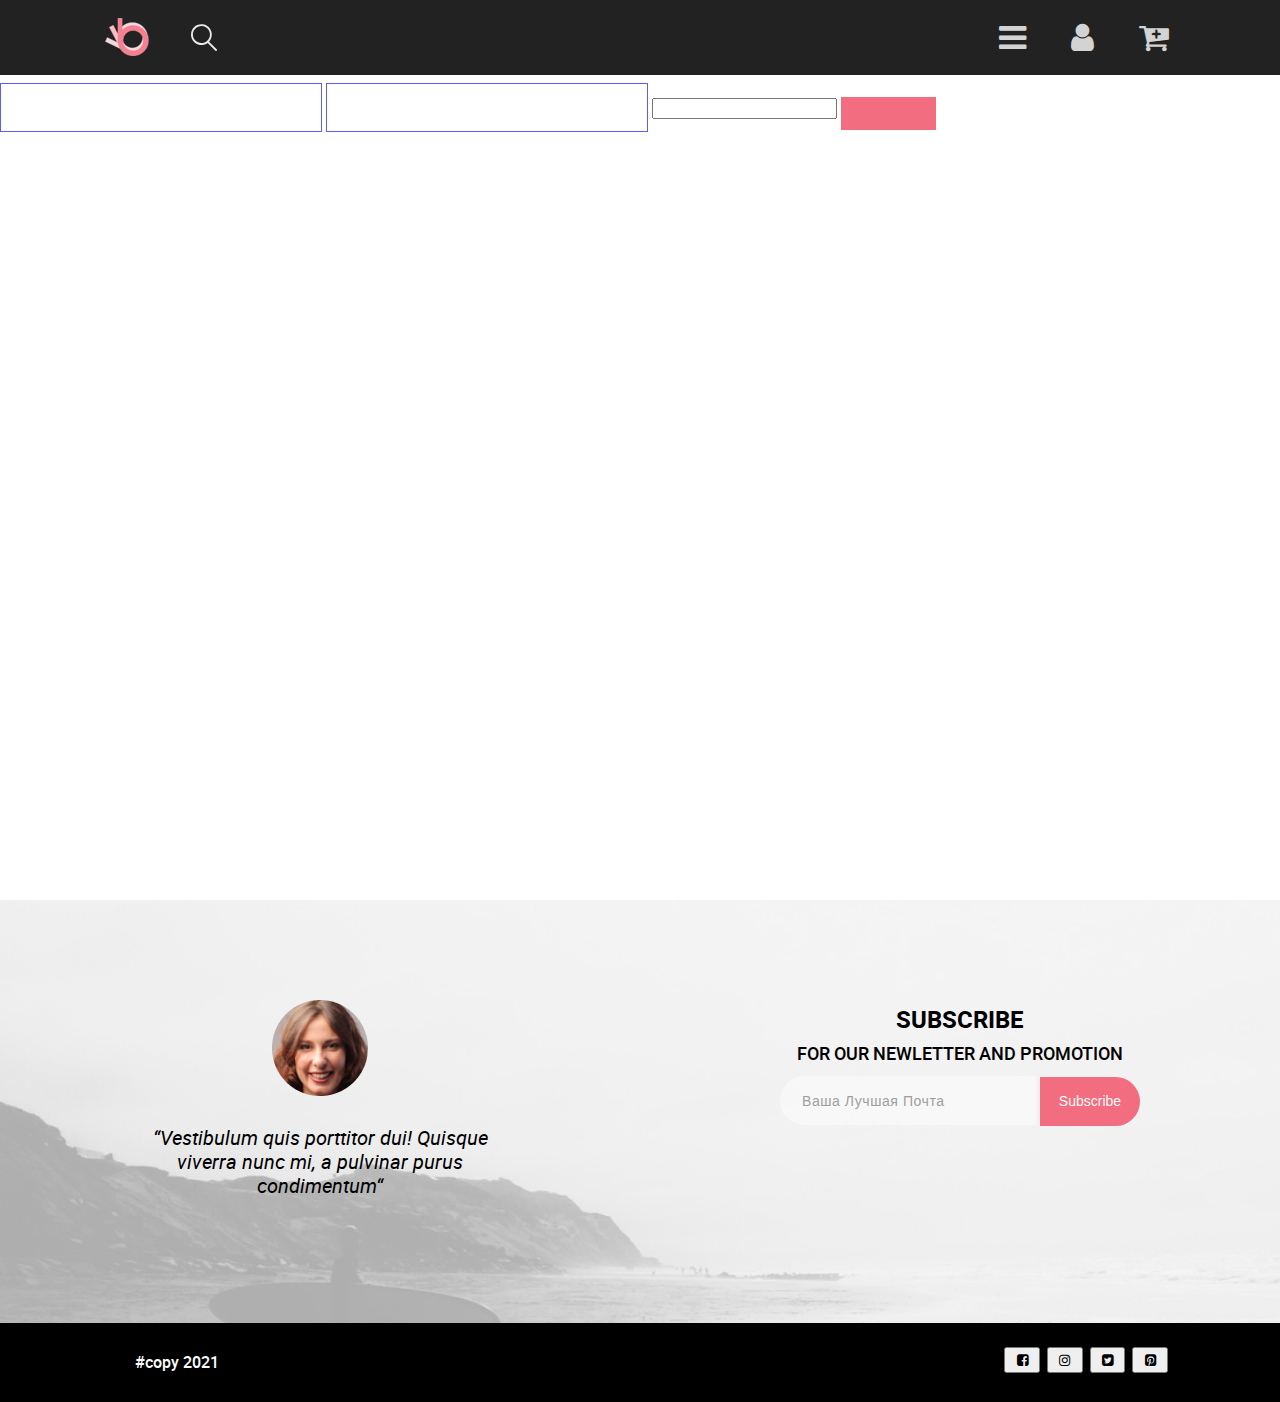
==== cart.html @ 1f988f2b "classes and object es6" ====
<!DOCTYPE html>
<html lang="en">

<head>
    <meta charset="UTF-8">
    <meta name="viewport" content="width=device-width, initial-scale=1.0">
    <title>Shop</title>
    <link rel="preconnect" href="https://fonts.gstatic.com">
    <link rel="stylesheet" href="./css/style.css">
    <link rel="stylesheet" href="font-awesome/css/font-awesome.min.css">
</head>

<body>
    <div class="wrapper">
            <header class="header">
                <div class="container header__wrapper">
                    <div class="header__wrapper_logo">
                        <a href="index.html"><img class="logo-img" src="./img/logo.svg" alt="logo" width="44"
                                height="38"></a>
                        <label class="search-label visualy-hidden" for="search"></label>
                        <input type="search" class="search" placeholder="Поиск" id="search">
                        <img src="./img/loupe.svg" alt="лупа" width="27" height="28">
                    </div>
                    <ul class="header__list">
                        <button type="button" class="header__list_button" id="menu_burger">
                            <i style="font-size: xx-large;
                            color: lightgray;" class="fa fa-bars"></i>
                        </button>
                        <li><button type="button" class="header__list_button mobile-hide"> <a href="registration.html">
                                    <i style="font-size: xx-large; color: lightgray;" class="fa fa-user"></i>
                                </a>
                            </button>
                        </li>
                        <li><button type="button" class="header__list_button cart_button mobile-hide">
                                <i style="font-size: xx-large;
                        color: lightgray;" class="fa fa-cart-plus"></i>
                            </button>
                        </li>
                    </ul>
                    <nav id="menu" class="header__navigation">
                        <h2 class="header__navigation_heading">Menu</h2>
                        <a href="#" class="header__navigation_close">
                            <i class="fa fa-times"></i></a>
                        <ul class="list">
                            <li>
                                <a href="#" class="list__link"></a>
                                <h3 class="list__heading">man</h3>
                                <ul>
                                    <li><a class="list__heading_item" href="#">Accessories</a></li>
                                    <li><a class="list__heading_item" href="#">Bags</a></li>
                                    <li><a class="list__heading_item" href="#">Denim</a></li>
                                    <li><a class="list__heading_item" href="#">T-Shirts</a></li>
                                </ul>
                            </li>
                            <li>
                                <a href="#" class="list-link">
                                    <h3 class="list__heading">woman</h3>
                                </a>
                                <ul>
                                    <li><a class="list__heading_item" href="#">Accessories</a></li>
                                    <li><a class="list__heading_item" href="#">Jackets & Coats</a></li>
                                    <li><a class="list__heading_item" href="#">Polos</a></li>
                                    <li><a class="list__heading_item" href="#">T-Shirts</a></li>
                                    <li><a class="list__heading_item" href="#">Shirts</a></li>
                                </ul>
                            </li>
                            <li>
                                <a href="#" class="list-link">
                                    <h3 class="list__heading">kids</h3>
                                </a>
                                <ul>
                                    <li><a class="list__heading_item" href="#">Accessories</a></li>
                                    <li><a class="list__heading_item" href="#">Jackets & Coats</a></li>
                                    <li><a class="list__heading_item" href="#">Polos</a></li>
                                    <li><a class="list__heading_item" href="#">T-Shirts</a></li>
                                    <li><a class="list__heading_item" href="#">Shirts</a></li>
                                </ul>
                            </li>
                        </ul>
                    </nav>
                </div>
                <div class="wrp" id="wrp"></div>
            </header>
        <div class="order">
            <div class="cards">
                <div class="cards__wide">
                    <div class="cards__wide_img"></div>
                </div>
                <div class="cards__wide">
                    <div class="cards__wide_img"></div>
                </div>
            </div>
            <div class="supply">
                    <h3 class="supply__heading"></h3>
                    <input type="text" name="Город" id="town">
                    <input type="text" name="Район" id="district">
                    <input type="number" name="Дом" id="home">
                    <button type="submit"></button>
            </div>
        </div>
    </div>
        <footer class="footer">
            <section class="footer-wrapper">
                <h2 class="visually-hidden">Subscribe</h2> 
                <ul class="subscribe">
                    <li class="subscribe__list"><img src="./img/intersect.png" class="subscribe__list_img" alt="photo"
                            width="96" height="96">
                        <p class="subscribe__text">“Vestibulum quis porttitor dui! Quisque viverra nunc mi, a pulvinar
                            purus
                            condimentum“
                        </p>
                    </li>

                    <li class="subscribe__list">
                        <h3 class="subscribe__form_subtext">subscribe</h3>
                        <h4 class="subscribe__form_spantext">for our
                            newletter and
                            promotion</h4>
                        <form action="#" method="GET">
                            <label class="visually-hidden" for="email">Ваша лучшая почта</label>
                            <input class="subscribe__form_input" type="text" placeholder="Ваша лучшая почта"></input>
                            <button type="submit" class="subscribe__form_button">subscribe</button>
                        </form>

                    </li>
                    </form>
                </ul>
                <div class="footer__bottom">
                    <div class=" footer__copyright container">
                        <p class="footer__copytext">#copy 2021</p>
                        <ul class="footer__social">
                            <li class="footer__social_btn"><button>
                                    <a href="#" target="_blank" data-toggle="tooltip" title="Наш фейсбук"></a>
                                    <i class="fa fa-border fa-facebook-square"></i>
                                </button>
                            </li>
                            <li class="footer__social_btn"><button>
                                    <a href="#" target="_blank" data-toggle="tooltip" title="Наш инстаграм"></a>
                                    <i class="fa fa-border fa-instagram"></i>
                                </button>
                            </li>
                            <li class="footer__social_btn"><button>
                                    <a href="#" target="_blank" data-toggle="tooltip" title="Наш твитер"></a>
                                    <i class="fa fa-border fa-twitter-square"></i>
                                </button>
                            </li>
                            <li class="footer__social_btn"><button>
                                    <a href="#" target="_blank" data-toggle="tooltip" title="Наш пинтерест"></a>
                                    <i class="fa fa-border fa-pinterest-square"></i>
                                </button>
                            </li>
                        </ul>
                    </div>
            </section>
        </footer>
        <script src="script_2.js"></script>
    
</body>

</html>
---- css/style.css ----
body {
  font-family: 'Roboto', 'Arial', sans-serif;
  font-style: normal;
  font-weight: 400;
}

.wrapper {
  max-width: 1600px;
  min-height: 100vh;
}

.visually-hidden {
  position: absolute;
  width: 1px;
  height: 1px;
  margin: -1px;
  padding: 0;
  overflow: hidden;
  border: 0;
  clip: rect(0 0 0 0);
}

.container {
  width: 83.6%;
  margin: 0 auto;
}

.main {
  position: relative;
}

.section__overlay {
  width: 100%;
  height: 100%;
  background: rgba(58, 56, 56, 0.86);
  position: absolute;
  top: 0;
  display: none;
}

.search {
  display: none;
}

.display-block {
  display: block;
}

.wrp {
  width: 100%;
  height: 100px;
  background: red;
  display: none;
}

[type="text"],
[type="email"],
[type="login"] {
  width: 322px;
  height: 49px;
  opacity: 1.2;
  background: transparent;
  box-sizing: border-box;
  border: 1px solid #5c5cfd;
  color: black;
  font-weight: 300;
  font-size: 16px;
  line-height: 30px;
  letter-spacing: 0.04em;
  margin: 8px 0 20px;
  padding: 15px;
}

[type="submit"] {
  color: #FFFFFF;
  padding: 16px 66px 17px 29px;
  background-color: #F16D7F;
  text-transform: uppercase;
  border: none;
}

@media (max-width: 768px) {
  .container {
    width: 100%;
    padding-right: 0;
    padding-left: 0;
  }
}

@media (max-width: 635px) {
  .mobile_hide {
    display: none;
  }
}

/* http://meyerweb.com/eric/tools/css/reset/ 
   v2.0 | 20110126
   License: none (public domain)
*/
html, body, div, span, applet, object, iframe,
h1, h2, h3, h4, h5, h6, p, blockquote, pre,
a, abbr, acronym, address, big, cite, code,
del, dfn, em, img, ins, kbd, q, s, samp,
small, strike, strong, sub, sup, tt, var,
b, u, i, center,
dl, dt, dd, ol, ul, li,
fieldset, form, label, legend,
table, caption, tbody, tfoot, thead, tr, th, td,
article, aside, canvas, details, embed,
figure, figcaption, footer, header, hgroup,
menu, nav, output, ruby, section, summary,
time, mark, audio, video {
  margin: 0;
  padding: 0;
  border: 0;
  font-size: 100%;
  vertical-align: baseline;
}

/* HTML5 display-role reset for older browsers */
article, aside, details, figcaption, figure,
footer, header, hgroup, menu, nav, section {
  display: block;
}

body {
  line-height: 1;
}

ol, ul {
  list-style: none;
}

blockquote, q {
  quotes: none;
}

blockquote:before, blockquote:after,
q:before, q:after {
  content: '';
  content: none;
}

table {
  border-collapse: collapse;
  border-spacing: 0;
}

@font-face {
  font-family: 'Roboto';
  font-weight: 300;
  font-style: normal;
  src: url("/roboto/roboto-black.woff"), url("/roboto/roboto-black.woff2");
}

@font-face {
  font-family: 'Roboto';
  font-weight: 300;
  font-style: italic;
  src: url("/roboto/roboto-italic.woff"), url("/roboto/roboto-italic.woff2");
}

@font-face {
  font-family: 'Roboto';
  font-weight: 400;
  font-style: normal;
  src: url("/roboto/roboto-medium.woff"), url("/roboto/roboto-medium.woff2");
}

@font-face {
  font-family: 'Roboto';
  font-weight: 700;
  font-style: normal;
  src: url("/roboto/roboto-bold.woff"), url("/roboto/roboto-bold.woff2");
}

@font-face {
  font-family: 'Roboto';
  font-weight: 900;
  font-style: normal;
  src: url("/roboto/roboto-bold.woff"), url("/roboto/roboto-bold.woff2");
}

.vector {
  font-size: 14px;
  font-style: normal;
  font-weight: 400;
  line-height: 17px;
  text-transform: uppercase;
  color: #5D5D5D;
  position: relative;
  margin: 51px 0 65px;
}

.vector::after {
  content: url(./img/icons/vector.jpg);
  line-height: 0px;
  position: absolute;
  height: 1px;
  top: 11px;
}

.sort {
  text-transform: uppercase;
  margin: 51px 0 65px;
}

.header {
  background-color: #222222;
}

.header__icon {
  fill: #c5c5c5;
}

.header .header__wrapper {
  min-height: 75px;
  display: flex;
  align-items: center;
  justify-content: space-between;
  position: relative;
}

.header .header__wrapper_logo {
  display: flex;
  align-items: center;
}

.header .logo-img {
  margin: 0 41px 0 0;
}

.header .header__list {
  display: flex;
  justify-content: flex-end;
  position: relative;
}

@media (max-width: 635px) {
  .header .header__list {
    flex-direction: row-reverse;
  }
}

.header .header__navigation {
  display: none;
  position: absolute;
  right: 0px;
  top: 75px;
  min-width: 232px;
  min-height: 747px;
  background: #FBFBFB;
  border: none;
  padding: 17px 17px 0 34px;
}

.header .header__navigation_close {
  margin: 0 0 0 210px;
  background: transparent;
  color: #c5c5c5;
}

.header .header__navigation_close:hover {
  color: #F16D7F;
  cursor: pointer;
}

.header .header__navigation_heading {
  font-size: 14px;
  line-height: 17px;
  font-weight: 700;
  font-style: normal;
  color: #222222;
  text-transform: uppercase;
}

.header .list__heading {
  font-size: 14px;
  line-height: 17px;
  font-weight: 400;
  font-style: normal;
  color: #F16D7F;
  text-transform: uppercase;
  margin: 24px 0 12px 0;
  text-decoration: none;
}

.header .list__heading_item {
  text-decoration: none;
  font-size: 14px;
  line-height: 17px;
  font-weight: 400;
  font-style: normal;
  color: #9F9F9F;
  margin: 0 0 11px 22px;
  display: block;
}

.header .list__heading_item:hover {
  color: #F16D7F;
}

.header .list__link {
  text-decoration: none;
}

.header .header__list_button {
  background-color: transparent;
  fill: #F16D7F;
  border: none;
  margin: 0 0 0 33px;
}

.header .header__list_button .header__list_button_burger:hover + .header__navigation {
  display: block;
}

@media (max-width: 375px) {
  .mobile-hide {
    display: none;
  }
}

.advantages {
  min-height: 341px;
  background: #222222;
  margin-top: 95.5px;
}

.advantages__list {
  display: flex;
  justify-content: center;
  align-items: center;
}

.advantages__item {
  padding: 0 15px 0 0;
  width: 47%;
}

.ico__img {
  align-items: center;
  padding: 103px 0 0 165px;
}

.advantages__heading {
  font-size: 20px;
  font-style: normal;
  font-weight: 400;
  line-height: 24px;
  color: #FBFBFB;
  text-align: center;
  padding-top: 28px;
}

.advantages__text {
  font-size: 14px;
  font-style: normal;
  font-weight: 300;
  line-height: 17px;
  padding: 16px 30px 0;
  color: #FBFBFB;
  text-align: center;
}

@media (max-width: 768px) {
  .advantages__list {
    flex-direction: column;
    padding-bottom: 64px;
  }
  .advatages__img {
    padding-top: 48px;
  }
}

@media (max-width: 375px) {
  .ico__img {
    padding: 50px 0 0 65px;
  }
  .advantages__text {
    padding: 0;
  }
}

.featured {
  padding: 129px 0 0 0;
  display: flex;
  flex-direction: column;
  align-items: center;
}

.featured__heading {
  font-size: 30px;
  font-style: normal;
  font-weight: 400;
  line-height: 36px;
  padding-top: 96px;
  margin-bottom: 6px;
  text-align: center;
}

.featured__paragraf {
  font-size: 14px;
  line-height: 17px;
  font-weight: 400;
  font-style: normal;
  color: #9F9F9F;
  margin: 0 0 48px 0;
  text-align: center;
}

.featured__header {
  font-size: 13px;
  line-height: 16px;
  font-weight: 400;
  font-style: normal;
  color: #222222;
  text-transform: uppercase;
  margin: 25px 18px 12px 18px;
}

.featured__text {
  font-size: 14px;
  line-height: 17px;
  font-weight: 400;
  font-style: normal;
  color: #5D5D5D;
  margin: 0 18px 0 18px;
}

.featured__price {
  font-size: 16px;
  line-height: 19px;
  font-weight: 400;
  font-style: normal;
  color: #F16D7F;
  margin: 18px 18px 20px 18px;
}

.featured__list {
  display: flex;
  flex-wrap: wrap;
  justify-content: space-between;
  padding: 48px 0 0;
  margin: 0 0 48px;
}

.featured__item {
  width: 360px;
  min-height: 581px;
  background: #F8F8F8;
  position: relative;
  margin: 0 0 16px 0;
}

.featured__item:hover .featured__card {
  display: block;
}

.featured__item:hover .featured__button {
  display: block;
}

.featured__card {
  display: none;
}

.featured__card:hover {
  display: block;
}

.overlay {
  width: 360px;
  height: 420px;
  background: rgba(58, 56, 56, 0.86);
  position: absolute;
  top: 0;
}

.featured__button {
  position: absolute;
  top: 35%;
  left: 50%;
  transform: translate(-50%, -50%);
  display: none;
  background-color: transparent;
  border: 2px solid white;
  padding: 10px 35px;
  overflow: hidden;
  font-size: 14px;
  font-style: normal;
  font-weight: 400;
  line-height: 19px;
  color: white;
}

.featured__button::before {
  font-family: FontAwesome;
  content: "\f07a";
  position: absolute;
  top: 11px;
  left: -30px;
  transition: all 200ms ease;
}

.featured__button:hover::before {
  left: 7px;
}

.featured__btn {
  font-size: 16px;
  font-style: normal;
  font-weight: 400;
  line-height: 19px;
  text-align: center;
  padding: 14.5px 38.5px;
  border: 1px solid #FF6A6A;
  color: #F16D7F;
}

@media (max-width: 768px) {
  .featured__list {
    justify-content: space-around;
  }
  .featured__btn {
    margin: 32px 0 65px 277px;
  }
}

@media (max-width: 635px) {
  .featured__heading {
    padding: 64px 0 0 0;
  }
  .featured__list {
    flex-direction: column;
  }
  .featured__btn {
    margin: 32px 0 65px 100px;
  }
}

@media (max-width: 375px) {
  .featured__btn {
    margin: 42px 0 96px 79px;
  }
}

.footer-wrapper {
  background-image: url(../img/subscribe.jpg);
  background-repeat: no-repeat;
  background-size: cover;
}

.subscribe {
  display: flex;
  justify-content: space-around;
  padding: 100px 0 125px 0;
}

.subscribe__list {
  display: flex;
  flex-direction: column;
  align-items: center;
  width: 360px;
}

.subscribe__list_img {
  margin: 0 0 30px 0;
}

.subscribe__text {
  font-size: 20px;
  font-style: italic;
  font-weight: 400;
  line-height: 24px;
  align-items: center;
  text-align: center;
}

.subscribe__form_button {
  height: 49px;
  width: 100px;
  font-size: 14px;
  line-height: 17px;
  font-weight: 400;
  font-style: normal;
  color: #FBFBFB;
  background: #F16D7F;
  padding: 7px 7px 7px 7px;
  text-transform: capitalize;
  border: 0;
  border-radius: 0 25px 25px 0;
}

.footer__bottom {
  background: #000;
}

.footer__copyright {
  display: flex;
  justify-content: space-between;
}

.footer__copytext {
  padding: 30px;
  font-size: 16px;
  font-style: normal;
  font-weight: 400;
  line-height: 19px;
  color: #FBFBFB;
}

.footer__social {
  display: flex;
  justify-content: end;
  padding-top: 24px;
}

.footer__social_btn {
  padding: 0 7px 0 0;
}

.footer__form {
  display: flex;
  flex-direction: column;
  width: 35%;
  height: 142px;
  margin: 150px 230px 156px;
}

.footer__appeal {
  display: flex;
  text-align: center;
}

.subscribe__form_subtext {
  font-size: 24px;
  font-style: normal;
  font-weight: 700;
  line-height: 38px;
  text-transform: uppercase;
}

.subscribe__form_spantext {
  display: block;
  font-size: 18px;
  font-style: normal;
  font-weight: 400;
  line-height: 30px;
  text-transform: uppercase;
}

.subscribe__form_input {
  height: 49px;
  width: 256px;
  border-radius: 25px 0 0 25px;
  background-color: #FBFBFB;
  border: 0;
  font-size: 14px;
  line-height: 17px;
  font-weight: 400;
  font-style: normal;
  color: #5D5D5D;
  opacity: 0.67;
  padding: 7px 22px 7px 22px;
  text-transform: capitalize;
}

@media (max-width: 1600px) {
  .subscribe {
    width: 100%;
  }
}

@media (max-width: 768px) {
  .subscribe {
    flex-direction: column;
    align-items: center;
    padding: 54px 0 140px 0;
  }
  .subscribe__list {
    margin-top: 64px;
    width: 57%;
  }
  .footer__img {
    padding: 0 0 10px 119px;
  }
  .footer__text {
    width: 359px;
    height: 99px;
  }
  .footer__form {
    height: 137px;
    margin-top: 48px;
  }
}

@media (max-width: 635px) {
  .subscribe__form_input {
    width: 72%;
  }
  .subscribe__form_button {
    width: 28%;
  }
}

@media (max-width: 375px) {
  .subscribe {
    width: 100%;
  }
}

.intro {
  display: flex;
}

.intro .intro__heading_wrapper {
  width: 100%;
  background-color: #F1E4E6;
  display: flex;
  align-items: center;
  padding: 0 0 0 40px;
}

.intro .intro__pink-decoration {
  background: #F16D7F;
  min-width: 12px;
  height: 96px;
  margin: 0 16px 0 0;
}

.intro .intro__heading {
  font-size: 48px;
  line-height: 58px;
  font-weight: 900;
  font-style: normal;
  text-transform: uppercase;
}

.intro .intro__text {
  font-size: 32px;
  line-height: 38px;
  font-weight: 700;
  font-style: normal;
  display: block;
}

.intro .intro__pink {
  color: #F16D7F;
}

.intro .intro__img {
  width: 50%;
  height: auto;
}

@media (max-width: 1024px) {
  .intro__heading_wrapper {
    padding: 0;
  }
  .intro__heading {
    font-size: 44px;
    line-height: 52px;
    font-weight: 900;
    font-style: normal;
  }
}

@media (max-width: 768px) {
  .intro__img {
    width: 50%;
  }
}

@media (max-width: 635px) {
  .intro__heading_wrapper {
    width: 100%;
    min-height: 363px;
    justify-content: center;
  }
  .intro__img {
    display: none;
  }
  .intro__pink-decoration {
    height: 61px;
  }
}

.reg-bar {
  background: #F1E4E6;
  min-height: 148px;
  display: flex;
  align-items: center;
  justify-content: space-between;
}

.reg-bar__text {
  font-size: 24px;
  line-height: 29px;
  font-weight: 400;
  font-style: normal;
  text-transform: uppercase;
  color: #F16D7F;
  margin-left: 14%;
}

.reg {
  display: flex;
  justify-content: space-between;
  min-height: 675px;
  background-color: #fff;
}

.reg__form {
  padding-right: 125px;
}

.reg__title {
  font-size: 16px;
  font-style: normal;
  font-weight: 300;
  line-height: 39px;
}

.reg-form__advantages {
  position: relative;
}

.reg-form__heading {
  font-size: 24px;
  font-style: normal;
  font-weight: 300;
  line-height: 29px;
  padding-bottom: 22px;
  text-transform: uppercase;
  color: #222222;
}

.reg-form__text {
  font-size: 24px;
  font-style: normal;
  font-weight: 300;
  line-height: 29px;
  padding-bottom: 21px;
  color: #222222;
}

.reg-form__text-second {
  font-size: 13px;
  font-style: normal;
  font-weight: 300;
  line-height: 16px;
  color: #B1B1B1;
}

.reg__radio {
  display: flex;
  padding: 31px 0 33px 0;
}

.list__item {
  position: relative;
  font-size: 24px;
  font-style: normal;
  font-weight: 300;
  line-height: 29px;
  padding-bottom: 16px;
  color: #222222;
}

.list__item::before {
  top: 5px;
  left: -42px;
  content: url("../img/done.svg");
  position: absolute;
}

@media (max-width: 768px) {
  .reg-form__heading {
    font-size: 16px;
    line-height: 19.2px;
    padding-bottom: 32px;
  }
  .reg-form__text {
    font-size: 16px;
    line-height: 19.2px;
    padding-bottom: 21px;
  }
}

.stock__list {
  display: flex;
  flex-wrap: wrap;
  justify-content: space-between;
  padding: 64px 0 0;
  margin-bottom: 0 0 98px;
}

.stock__list .stock__item {
  width: 32%;
  min-height: 360px;
  text-align: center;
  background-size: cover;
}

.stock__list .stock__item--woman {
  background-image: url(../img/stock-img-1.jpg);
  background-repeat: no-repeat;
}

.stock__list .stock__item--man {
  background-image: url(../img/stock-img-2.jpg);
  background-repeat: no-repeat;
}

.stock__list .stock__item--kid {
  background-image: url(../img/stock-img-3.jpg);
  background-repeat: no-repeat;
}

.stock__list .stock__item--shoes {
  background-image: url(../img/stock-img-4.jpg);
  background-repeat: no-repeat;
  margin-top: 30px;
  width: 100%;
  min-height: 180px;
}

@media (max-width: 635px) {
  .stock__list .stock__item--shoes {
    width: 100%;
    margin: 32px 0 0 0;
    min-height: 111px;
  }
}

.stock__list .stock__item .stock__heading {
  font-size: 16px;
  font-style: normal;
  font-weight: 400;
  line-height: 19px;
  color: #FBFBFB;
  text-transform: uppercase;
  padding: 105px 0 0 0;
}

.stock__list .stock__item .stock__text {
  font-size: 24px;
  font-style: normal;
  font-weight: 700;
  line-height: 29px;
  color: #F16D7F;
  text-transform: uppercase;
  padding: 0 0 105px 0;
}

.stock__list .stock__item .stock__heading--two {
  padding: 65px 0 0 0;
}

.stock__list .stock__item .stock__text--two {
  padding: 0 0 65px 0;
}

@media (max-width: 768px) {
  .stock__list {
    padding: 20px 0 0 0;
  }
  .stock__item {
    min-height: 168px;
  }
}

@media (max-width: 635px) {
  .stock__list {
    justify-content: center;
  }
  .stock__item {
    width: 100%;
    margin: 32px 0 0 0;
  }
}

.wrp-catalog {
  display: grid;
  grid-template-columns: 1fr 1fr 1fr;
  justify-content: space-around;
  grid-row-gap: 10px;
}

.filter {
  position: relative;
}

.filter-list {
  position: absolute;
  display: none;
  width: 360px;
}

.filter:hover.filter-list {
  display: block;
}

@media (max-width: 768px) {
  .wrp-catalog {
    grid-template-columns: repeat(2, 1fr);
    grid-column-gap: 16px;
  }
}
/*# sourceMappingURL=style.css.map */
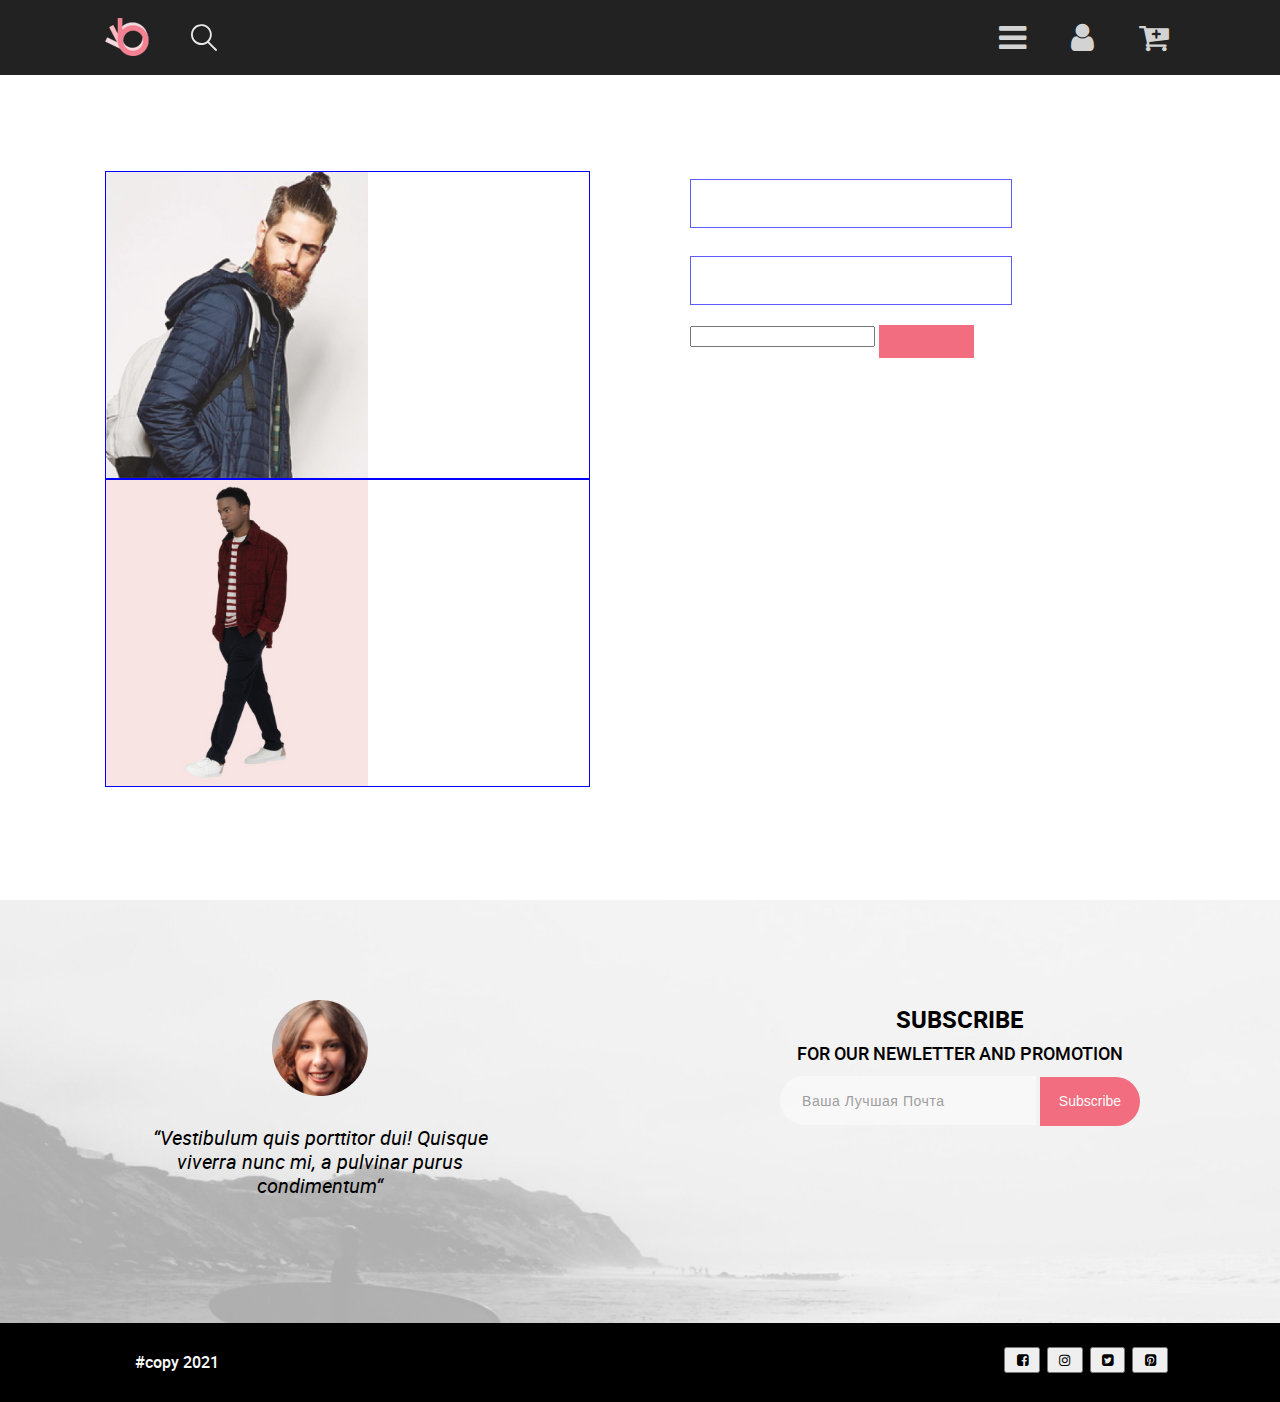
==== commit 69d68ae8: "отстала, постараюсь сократить отставание к следующему уроку" ====
--- a/cart.html
+++ b/cart.html
@@ -81,24 +81,29 @@
                 </div>
                 <div class="wrp" id="wrp"></div>
             </header>
-        <div class="order">
-            <div class="cards">
-                <div class="cards__wide">
-                    <div class="cards__wide_img"></div>
-                </div>
-                <div class="cards__wide">
-                    <div class="cards__wide_img"></div>
+            <div class="container main">
+                <div class="order">
+                    <div class="cart-cards">
+                        <div class="cart-cards__wide">
+                            <img src="./img/first.jpg" class="cart-cards__wide_img" width="262" height="306"></img>
+                            
+                        </div>
+                        <div class="cart-cards__wide">
+                            <img src="./img/walkman.jpg" class="cart-cards__wide_img" width="262" height="306"></img>
+        
+                        </div>
+                    </div>
+                    <div class="supply">
+                            <h3 class="supply__heading"></h3>
+                            <input type="text" name="Город" id="town">
+                            <input type="text" name="Район" id="district">
+                            <input type="number" name="Дом" id="home">
+                            <button type="submit"></button>
+                    </div>
                 </div>
             </div>
-            <div class="supply">
-                    <h3 class="supply__heading"></h3>
-                    <input type="text" name="Город" id="town">
-                    <input type="text" name="Район" id="district">
-                    <input type="number" name="Дом" id="home">
-                    <button type="submit"></button>
             </div>
-        </div>
-    </div>
+        
         <footer class="footer">
             <section class="footer-wrapper">
                 <h2 class="visually-hidden">Subscribe</h2> 
--- a/css/style.css
+++ b/css/style.css
@@ -1008,4 +1008,38 @@
     grid-column-gap: 16px;
   }
 }
+
+.order {
+  display: flex;
+}
+
+.cart-cards {
+  width: 50%;
+  flex-direction: column;
+  justify-content: space-around;
+  padding: 96px 0 40px;
+}
+
+.cart-cards__wide {
+  border: solid 1px blue;
+  display: flex;
+}
+
+.supply {
+  width: 50%;
+  flex-direction: column;
+  padding: 96px 0 40px;
+  margin: 0 0 0 100px;
+}
+
+.title-cart {
+  padding-bottom: 42px;
+}
+
+.cart-cards__list {
+  width: 262px;
+  height: 222px;
+  float: left;
+  padding: 22px 97px 62px 31px;
+}
 /*# sourceMappingURL=style.css.map */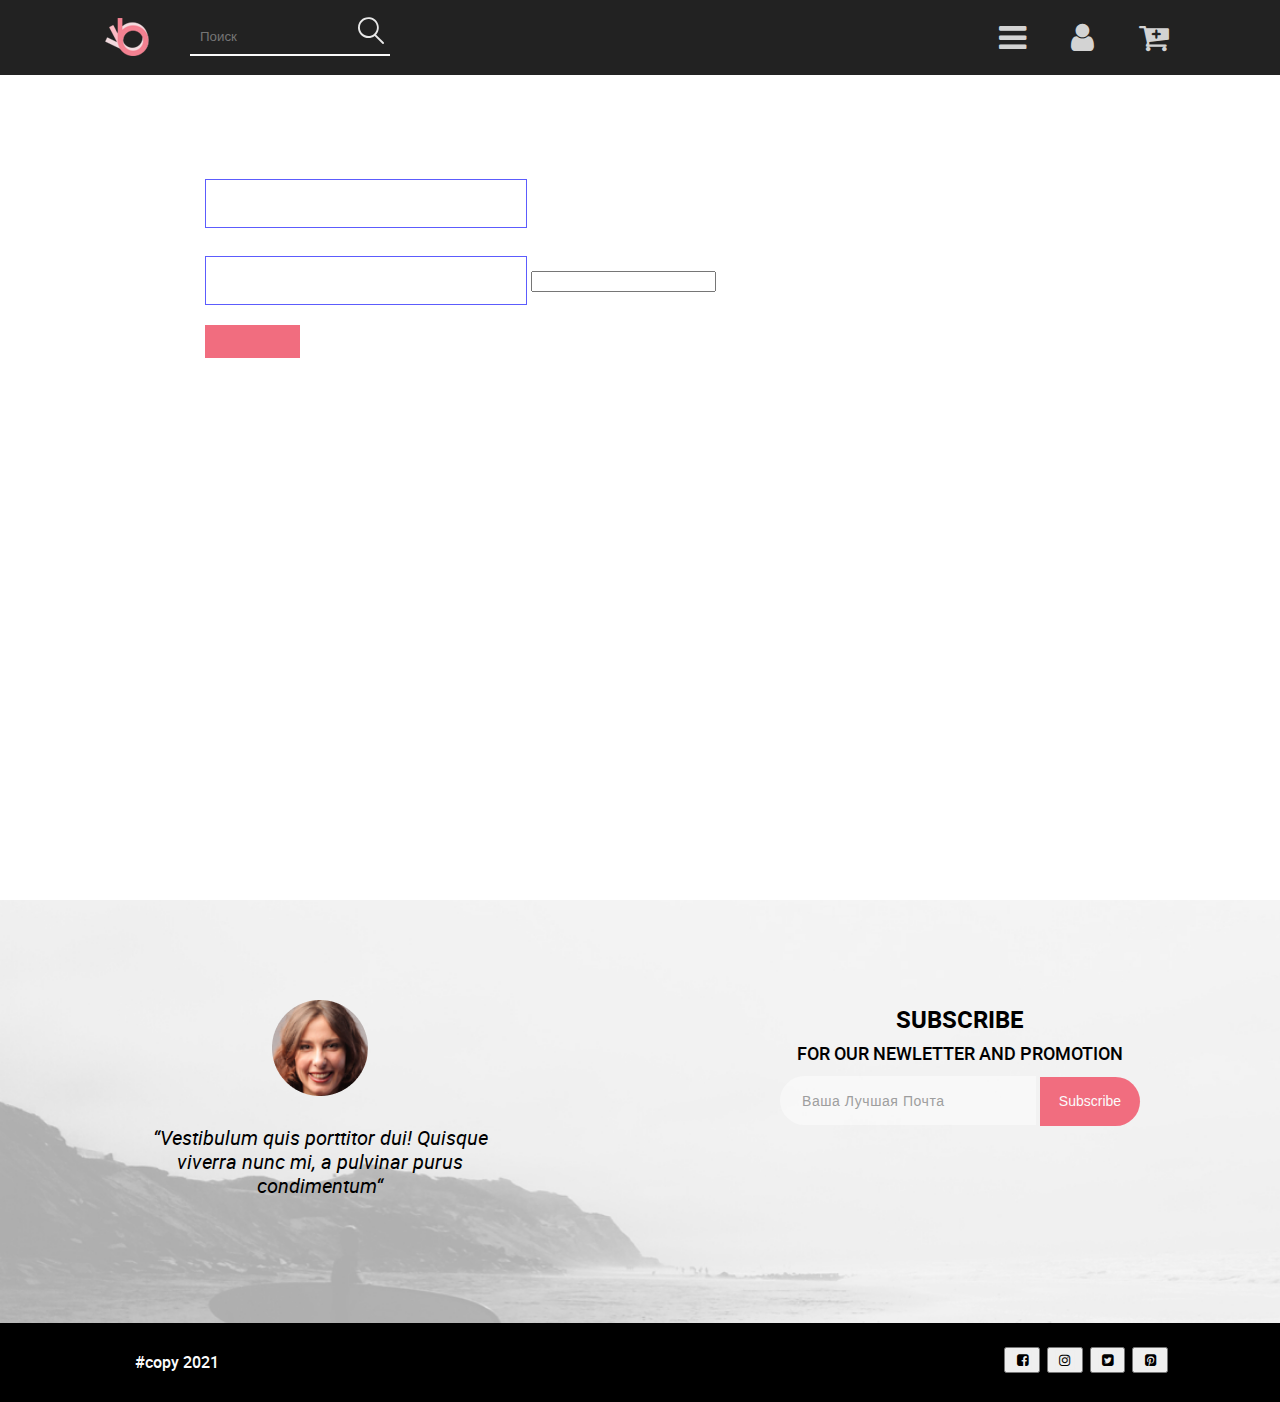
==== commit 30230c8b: "script_4" ====
--- a/cart.html
+++ b/cart.html
@@ -17,9 +17,12 @@
                     <div class="header__wrapper_logo">
                         <a href="index.html"><img class="logo-img" src="./img/logo.svg" alt="logo" width="44"
                                 height="38"></a>
-                        <label class="search-label visualy-hidden" for="search"></label>
-                        <input type="search" class="search" placeholder="Поиск" id="search">
-                        <img src="./img/loupe.svg" alt="лупа" width="27" height="28">
+                                <form action="#" class="search-form">
+                                    <input type="search" class="search-field" placeholder="Поиск" id="search">
+                                    <button class="btn-search" type="search">
+                                        <img src="./img/loupe.svg" alt="лупа" width="27" height="28">
+                                    </button>
+                                </form>
                     </div>
                     <ul class="header__list">
                         <button type="button" class="header__list_button" id="menu_burger">
@@ -83,22 +86,17 @@
             </header>
             <div class="container main">
                 <div class="order">
-                    <div class="cart-cards">
-                        <div class="cart-cards__wide">
-                            <img src="./img/first.jpg" class="cart-cards__wide_img" width="262" height="306"></img>
-                            
-                        </div>
-                        <div class="cart-cards__wide">
-                            <img src="./img/walkman.jpg" class="cart-cards__wide_img" width="262" height="306"></img>
-        
-                        </div>
+                     <div class="cart-cards invisible">
+                       <!-- <div class="cart-cards__wide">
+                            <ul class="cart-cards__list"></ul> 
+                        </div> -->
                     </div>
                     <div class="supply">
                             <h3 class="supply__heading"></h3>
                             <input type="text" name="Город" id="town">
                             <input type="text" name="Район" id="district">
                             <input type="number" name="Дом" id="home">
-                            <button type="submit"></button>
+                            <button class="order-btn" type="submit"></button>
                     </div>
                 </div>
             </div>
@@ -158,7 +156,7 @@
                     </div>
             </section>
         </footer>
-        <script src="script_2.js"></script>
+        <script src="/js/script_4.js"></script>
     
 </body>
 
--- a/css/style.css
+++ b/css/style.css
@@ -50,6 +50,51 @@
   width: 100%;
   height: 100px;
   background: red;
+  display: none;
+}
+
+.btn-search {
+  background-color: transparent;
+  border: none;
+  color: #fafafa;
+  font-size: 1.2em;
+  position: absolute;
+  bottom: 5px;
+  right: 0;
+}
+
+.search-form {
+  position: relative;
+  margin-right: 50px;
+  display: inline-block;
+}
+
+.search-field:focus {
+  outline: none;
+}
+
+.search-field {
+  box-sizing: border-box;
+  width: 200px;
+  color: #fafafa;
+  padding: 10px;
+  background-color: transparent;
+  border: none;
+  border-bottom: 2px solid #fafafa;
+}
+
+.del-btn {
+  margin-top: 5px;
+  background-color: #2f2a2d;
+  padding: 5px 15px;
+  border: 1px solid transparent;
+  color: #fafafa;
+  border-radius: 5px;
+  transition: all ease-in-out .4s;
+  cursor: pointer;
+}
+
+.invisible {
   display: none;
 }
 
